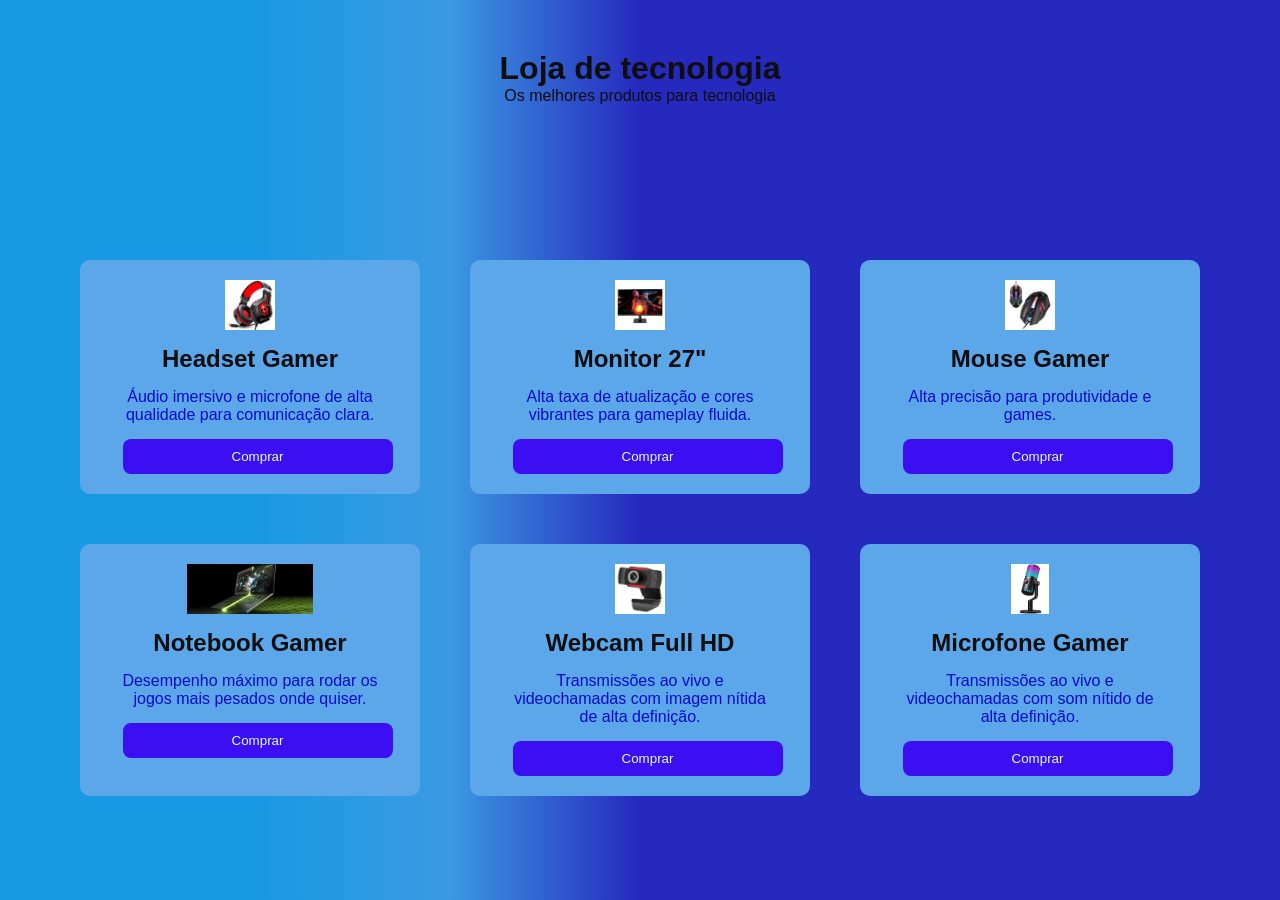
==== index.html @ 2621deb5 "Site de loja" ====
<!DOCTYPE html>
<html lang="en">
<head>
    <meta charset="UTF-8">
    <meta name="viewport" content="width=device-width, initial-scale=1.0">
    <title>Document</title>
    <link rel="stylesheet" href="style.css">
</head>
<body>
    <!-- Cabeçalho -->
    <header>
        <h1>Loja de tecnologia</h1>
        <p>Os melhores produtos para tecnologia</p>
    </header>
    <!-- Conteúdo -->
    <main class="produtos"> 
        <div class="card">
            <img src="HeadsetGamer.jpg" alt="Headset Gamer">
            <h2>Headset Gamer</h2>
            <p>Áudio imersivo e microfone de alta qualidade para comunicação clara.</p>
            <button>Comprar</button>
        </div>

        <div class="card">
            <img src="Monitor27.jpg" alt="Monitor 27 Polegadas">
            <h2>Monitor 27"</h2>
            <p>Alta taxa de atualização e cores vibrantes para gameplay fluida.</p>
            <button>Comprar</button>
        </div>

        <div class="card">
            <img src="MouseGamer.jpg" alt="Mouse Gamer">
            <h2>Mouse Gamer</h2>
            <p>Alta precisão para produtividade e games.</p>
            <button>Comprar</button>
        </div>

        <div class="card">
            <img src="NotebookGamer.jpg" alt="Notebook Gamer">
            <h2>Notebook Gamer</h2>
            <p>Desempenho máximo para rodar os jogos mais pesados onde quiser.</p>
            <button>Comprar</button>
        </div>

        <div class="card">
            <img src="WebcamFullHD.jpg" alt="Webcam Full HD">
            <h2>Webcam Full HD</h2>
            <p>Transmissões ao vivo e videochamadas com imagem nítida de alta definição.</p>
            <button>Comprar</button>
        </div>

        <div class="card">
            <img src="MicrofoneGamer.jpg" alt="Microfone Gamer">
            <h2>Microfone Gamer</h2>
            <p>Transmissões ao vivo e videochamadas com som nítido de alta definição.</p>
            <button>Comprar</button>
        </div>

    </main>
</body>
</html>
---- style.css ----
*{
    margin: 0;
    padding: 0;
}

body{
    min-height: 100vh;
    display: flex;
    flex-direction: column;
    font-family:Arial, Helvetica, sans-serif;
    background:linear-gradient(90deg, rgb(24, 153, 227) 20%, rgb(59, 154, 227), rgb(38, 41, 190) 50%);
    
   
}
header{
    background-attachment: fixed;
    color: rgb(14, 14, 15);
    text-align: center;
    padding: 50px;

}
head h1{
    margin-bottom: 10px;
}
.produtos{
        display: flex;
        flex-wrap: wrap;
        justify-content: center; /*center - flex - ou end*/
        gap:50px;/*espaçamento entre os cards*/
        padding: 50px;
        max-width: 1300px;
        margin: auto;/*centralizar*/
}
.card{
    width: 300px;
    background-color: rgb(25, 139, 239);
    border-radius: 20px;
    overflow: hidden;
    padding: 20px;
}
.card img{
     width: 100%px;
     height: 50px;
     object-fit: cover;


}
.card {
    background-color: rgb(92, 167, 233);
    border-radius: 10px;
    overflow: hidden;
    padding: 20px;
    display: flex;
    flex-direction: column;
    
    /* ADICIONE ESSAS DUAS LINHAS: */
    text-align: center;
    align-items: center; 
}
.card:hover{
    transform: translateY(-5px);
}
.card h2{
    color: rgb(14, 14, 15);
    text-align: center;
    padding: 15px;
}
.card p{
    padding: 0 15px 15px;
    color: rgb(10, 10, 205);
}
.card button{
    width: 270px;
    margin-left: 15px;
    padding: 10px;
    background-color: rgb(60, 15, 243);
    color: rgb(221, 255, 238);
    border:none;
    border-radius: 8px;

    footer{
        background-color: blue;
        color: aliceblue;
        text-align: center;
        padding: 20px;
    }
    
}
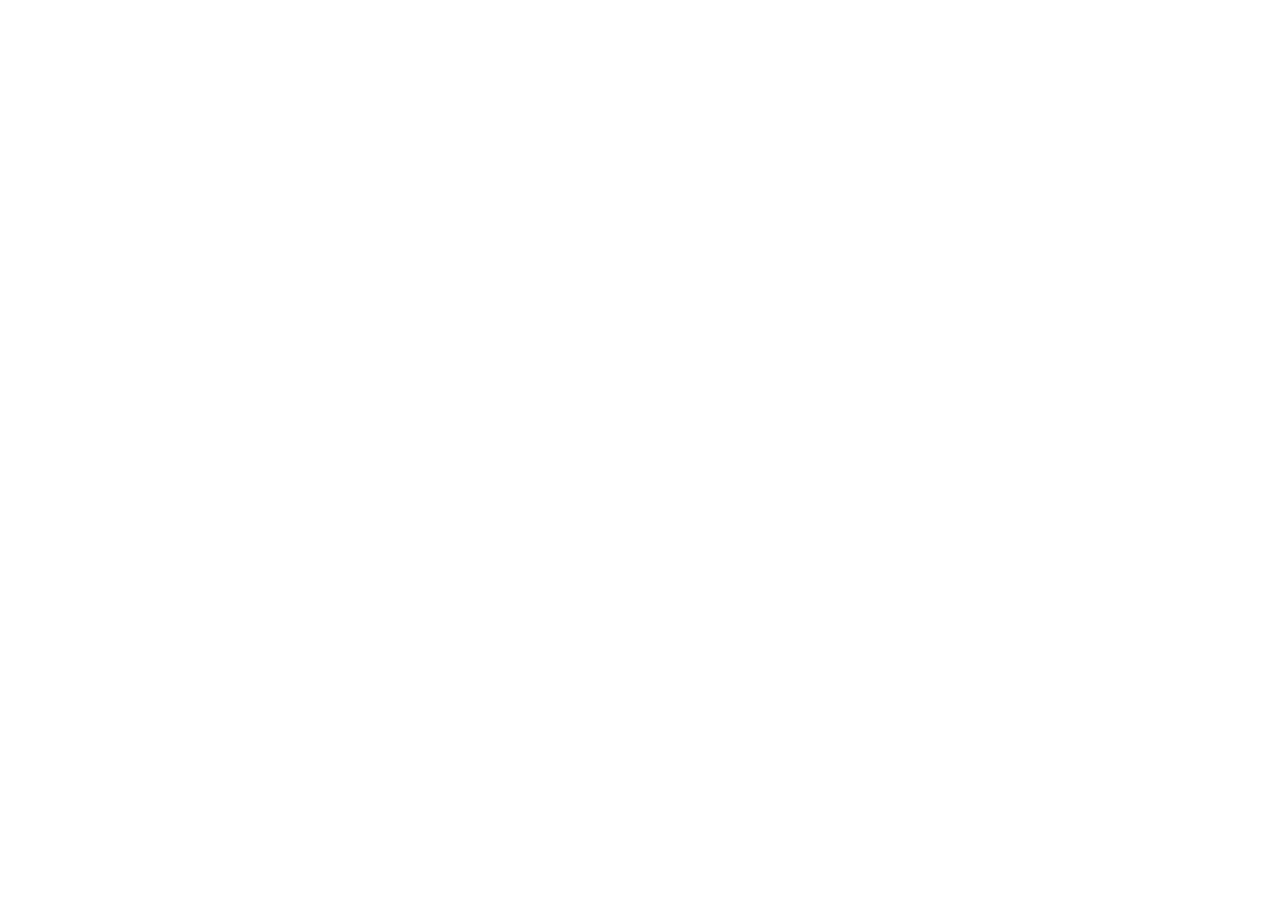
==== commit 4e58933c: "Introdução ao bootstrap" ====
--- a/index.html
+++ b/index.html
@@ -4,58 +4,11 @@
     <meta charset="UTF-8">
     <meta name="viewport" content="width=device-width, initial-scale=1.0">
     <title>Document</title>
-    <link rel="stylesheet" href="style.css">
+    <link href="https://cdn.jsdelivr.net/npm/bootstrap@5.3.8/dist/css/bootstrap.min.css" rel="stylesheet" integrity="sha384-sRIl4kxILFvY47J16cr9ZwB07vP4J8+LH7qKQnuqkuIAvNWLzeN8tE5YBujZqJLB" crossorigin="anonymous">
 </head>
 <body>
-    <!-- Cabeçalho -->
-    <header>
-        <h1>Loja de tecnologia</h1>
-        <p>Os melhores produtos para tecnologia</p>
-    </header>
-    <!-- Conteúdo -->
-    <main class="produtos"> 
-        <div class="card">
-            <img src="HeadsetGamer.jpg" alt="Headset Gamer">
-            <h2>Headset Gamer</h2>
-            <p>Áudio imersivo e microfone de alta qualidade para comunicação clara.</p>
-            <button>Comprar</button>
-        </div>
+    
 
-        <div class="card">
-            <img src="Monitor27.jpg" alt="Monitor 27 Polegadas">
-            <h2>Monitor 27"</h2>
-            <p>Alta taxa de atualização e cores vibrantes para gameplay fluida.</p>
-            <button>Comprar</button>
-        </div>
-
-        <div class="card">
-            <img src="MouseGamer.jpg" alt="Mouse Gamer">
-            <h2>Mouse Gamer</h2>
-            <p>Alta precisão para produtividade e games.</p>
-            <button>Comprar</button>
-        </div>
-
-        <div class="card">
-            <img src="NotebookGamer.jpg" alt="Notebook Gamer">
-            <h2>Notebook Gamer</h2>
-            <p>Desempenho máximo para rodar os jogos mais pesados onde quiser.</p>
-            <button>Comprar</button>
-        </div>
-
-        <div class="card">
-            <img src="WebcamFullHD.jpg" alt="Webcam Full HD">
-            <h2>Webcam Full HD</h2>
-            <p>Transmissões ao vivo e videochamadas com imagem nítida de alta definição.</p>
-            <button>Comprar</button>
-        </div>
-
-        <div class="card">
-            <img src="MicrofoneGamer.jpg" alt="Microfone Gamer">
-            <h2>Microfone Gamer</h2>
-            <p>Transmissões ao vivo e videochamadas com som nítido de alta definição.</p>
-            <button>Comprar</button>
-        </div>
-
-    </main>
+    
 </body>
 </html>
